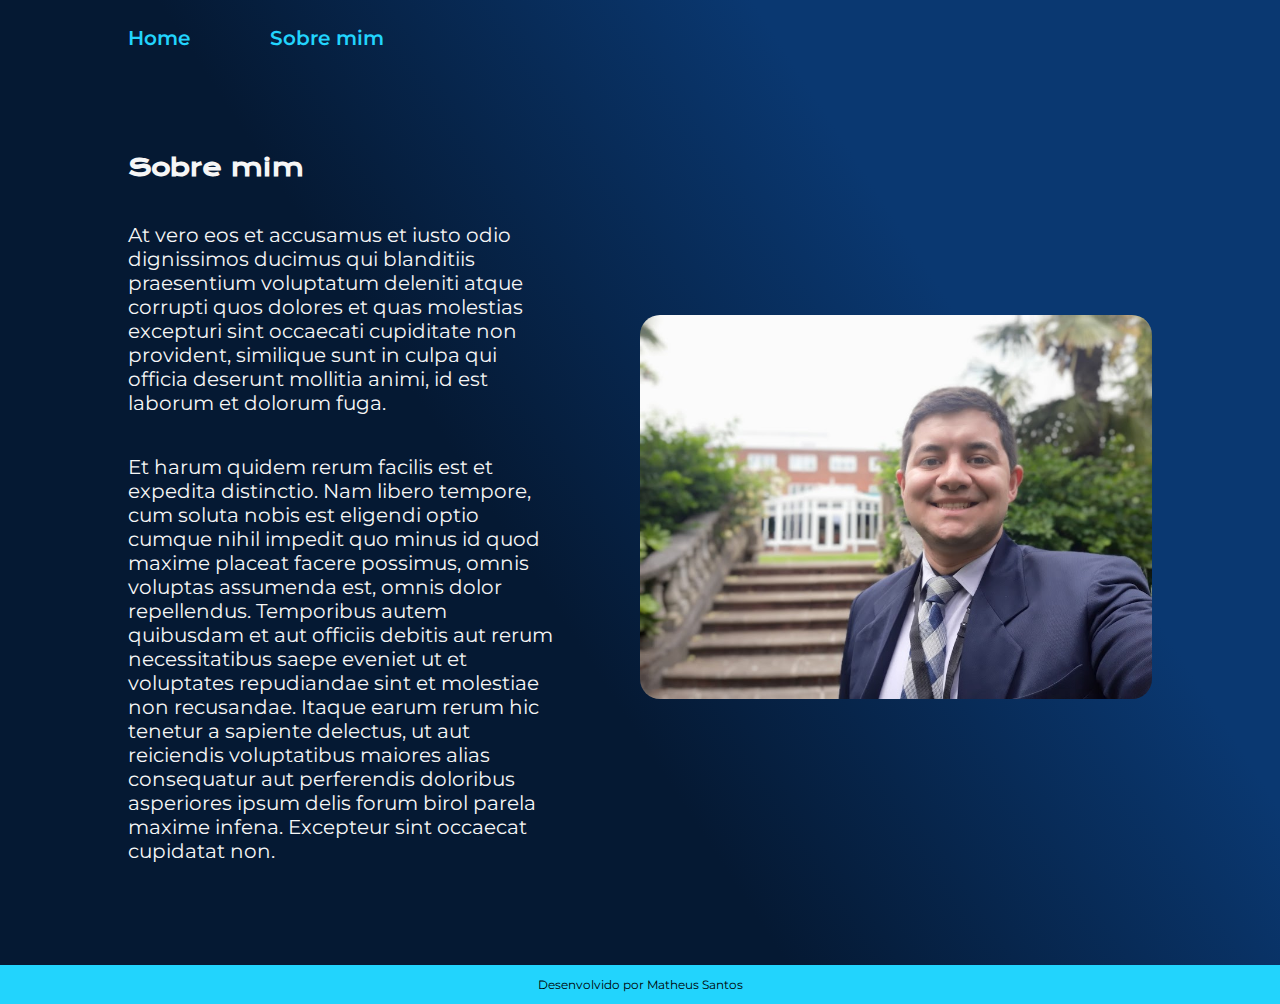
==== about.html @ daa81eff "Add files via upload" ====
<!DOCTYPE html>
<html lang="pt-br">
<head>
    <meta charset="UTF-8">
    <meta http-equiv="X-UA-Compatible" content="IE=edge">
    <meta name="viewport" content="width=device-width, initial-scale=1.0">
    <link rel="stylesheet" href="./styles/reset.css">
    <link rel="stylesheet" href="./styles/style.css" />
    <title>Sobre mim</title>
</head>
<body>
    <header class="cabecalho">
         <nav class="cabecalho__menu">
            <a class="cabecalho__menu__links" href="index.html">Home</a>
            <a class="cabecalho__menu__links" href="about.html">Sobre mim</a>
        </nav>
    </header>
    <main class="conteudo">
        <section class="conteudo__section">
            <h1 class="conteudo__section__titulo"> Sobre mim </h1>
            <p class="conteudo__section__paragrafo">
                At vero eos et accusamus et iusto odio dignissimos ducimus qui blanditiis praesentium voluptatum deleniti atque corrupti quos dolores et quas molestias excepturi sint occaecati cupiditate non provident, similique sunt in culpa qui officia deserunt mollitia animi, id est laborum et dolorum fuga.
            </p>
            <p class="conteudo__section__paragrafo">
                Et harum quidem rerum facilis est et expedita distinctio. Nam libero tempore, cum soluta nobis est eligendi optio cumque nihil impedit quo minus id quod maxime placeat facere possimus, omnis voluptas assumenda est, omnis dolor repellendus. Temporibus autem quibusdam et aut officiis debitis aut rerum necessitatibus saepe eveniet ut et voluptates repudiandae sint et molestiae non recusandae. Itaque earum rerum hic tenetur a sapiente delectus, ut aut reiciendis voluptatibus maiores alias consequatur aut perferendis doloribus asperiores ipsum delis forum birol parela maxime infena. Excepteur sint occaecat cupidatat non.
            </p>
        </section>
        <img class="conteudo__foto" src="./assets/perfil.jpg" alt="Foto do Matheus Santos"/>
    </main>
    <footer class="rodape"><p> Desenvolvido por Matheus Santos </p></footer>
</body>
</html>
---- styles/style.css ----
@import url('https://fonts.googleapis.com/css2?family=Krona+One&family=Montserrat:ital,wght@0,400;1,600&display=swap');

:root {
  --cor-principal: linear-gradient(236.85deg, #0a3871 27.26%, #051933 58%);
  --cor-secundaria: #F6F6F6;
  --cor-terciaria: #22D4FD;
  --cor-hover: #0a3871;
  --cor-preta: #000000;
  --fonte-primaria: 'Krona One', sans-serif;
  --fonte-secundaria: 'Montserrat', sans-serif; 

}


body {
    box-sizing: border-box;
    height: 100%;
    background: var(--cor-principal);
    color: var(--cor-secundaria);
}

.cabecalho {
    padding: 2% 0% 0% 10%;
}

.cabecalho__menu {
    display: flex;
    gap: 80px;
}

.cabecalho__menu__links {
    font-family: var(--fonte-secundaria);
    font-size: 1.25rem;
    font-weight: 600;
    color: var(--cor-terciaria);
    text-decoration: none;
}


.conteudo {
    padding: 8% 10%;
    display: flex;
    align-items: center;
    justify-content: space-between;
    gap: 82px; 
}

.destaque-titulo {
    color: var(--cor-terciaria);
}

.conteudo__section {
    width: 50%;
    display: flex;
    flex-direction: column;
    gap: 40px;
}

.conteudo__section__titulo {
    font-size: 1.5rem;
    font-family: var(--fonte-primaria);
    font-style: normal;
}

.conteudo__section__paragrafo {
    font-size: 1.25rem;
    font-family: var(--fonte-secundaria);
}

.conteudo__links__subtitulo {
    font-family: var(--fonte-primaria);
    font-weight: 400;
    font-size: 1.25rem;
}

.conteudo__links {
    display: flex;
    justify-content: space-between;
    flex-direction: column;
    align-items: center;
    gap: 32px;
}

.conteudo__links__navegacao {
    width: 50%;
    font-family: var(--fonte-secundaria);
    font-weight: 600;
    text-align: center;
    border: 2px solid var(--cor-terciaria);
    border-radius: 8px;
    font-size: 1.125rem;
    padding: 21.5px 0;
    color: var(--cor-secundaria);
    display: flex;
    justify-content: center;
    align-items: center;
    gap: 16px;

}

.conteudo__links__links:hover {
    background: var(--cor-hover);
    transform:scale(1.1);
    transition: 1s ;
}

.conteudo__foto {
  border-radius: 20px;
  width: 50%;
 }

.rodape {
    color: var(--cor-preta);
    background-color: var(--cor-terciaria);
    padding: 12px;
    font-family: var(--fonte-secundaria);
    font-size: 0.75rem;
    text-align: center;    
}

@media (max-width: 990px ) {
    .cabecalho {
        padding: 10%;
    }

    .cabecalho__menu {
        justify-content: center;
    }
    
    .conteudo {
        flex-direction: column-reverse;
        padding: 5%;
    }

    .conteudo__section {
        width: auto; /* É tipo 'pega o paddin e usa o que sobrou' */
    }


}
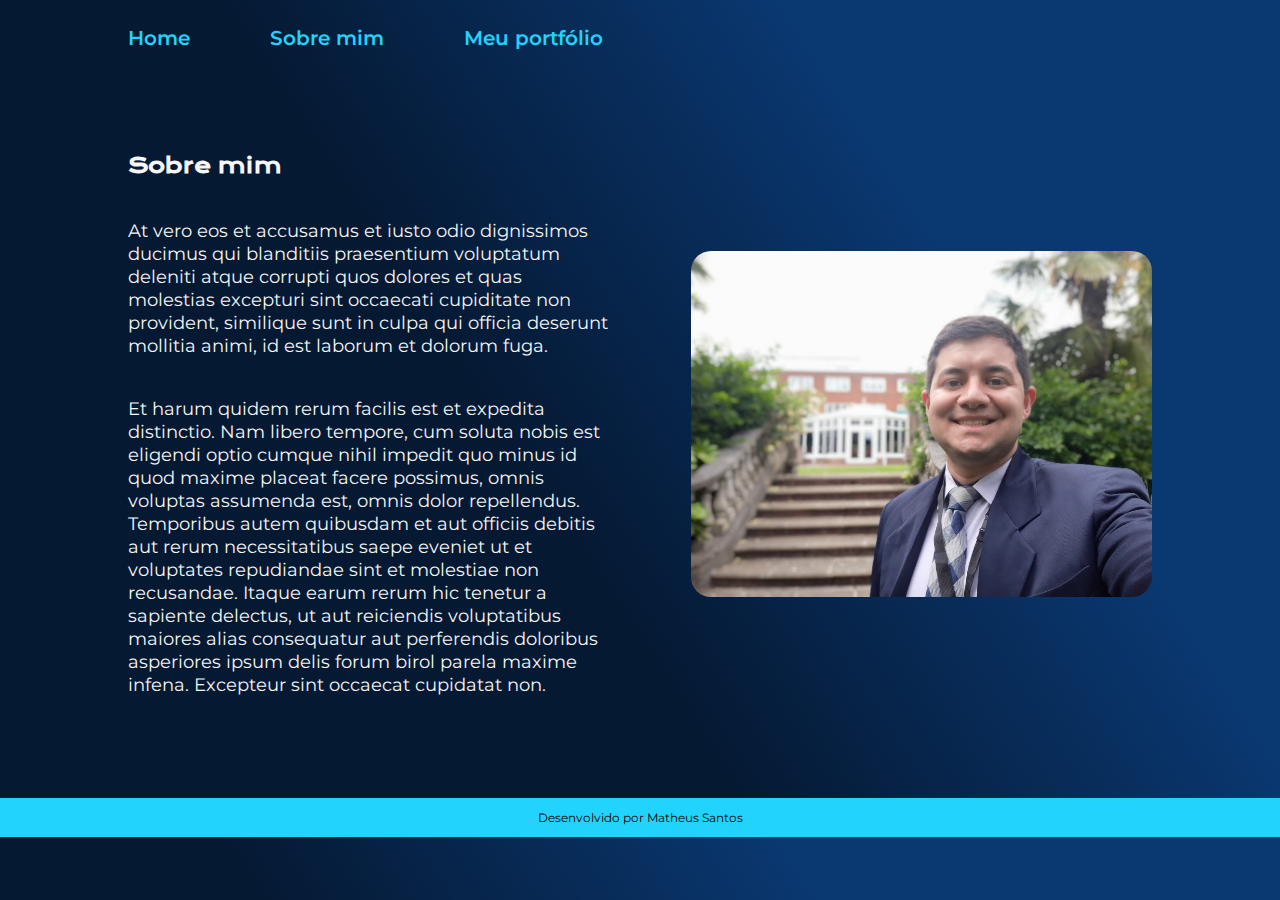
==== commit 7bcc5aba: "Adicionada a página 'Meu portfólio'" ====
--- a/about.html
+++ b/about.html
@@ -1,32 +1,33 @@
-<!DOCTYPE html>
-<html lang="pt-br">
-<head>
-    <meta charset="UTF-8">
-    <meta http-equiv="X-UA-Compatible" content="IE=edge">
-    <meta name="viewport" content="width=device-width, initial-scale=1.0">
-    <link rel="stylesheet" href="./styles/reset.css">
-    <link rel="stylesheet" href="./styles/style.css" />
-    <title>Sobre mim</title>
-</head>
-<body>
-    <header class="cabecalho">
-         <nav class="cabecalho__menu">
-            <a class="cabecalho__menu__links" href="index.html">Home</a>
-            <a class="cabecalho__menu__links" href="about.html">Sobre mim</a>
-        </nav>
-    </header>
-    <main class="conteudo">
-        <section class="conteudo__section">
-            <h1 class="conteudo__section__titulo"> Sobre mim </h1>
-            <p class="conteudo__section__paragrafo">
-                At vero eos et accusamus et iusto odio dignissimos ducimus qui blanditiis praesentium voluptatum deleniti atque corrupti quos dolores et quas molestias excepturi sint occaecati cupiditate non provident, similique sunt in culpa qui officia deserunt mollitia animi, id est laborum et dolorum fuga.
-            </p>
-            <p class="conteudo__section__paragrafo">
-                Et harum quidem rerum facilis est et expedita distinctio. Nam libero tempore, cum soluta nobis est eligendi optio cumque nihil impedit quo minus id quod maxime placeat facere possimus, omnis voluptas assumenda est, omnis dolor repellendus. Temporibus autem quibusdam et aut officiis debitis aut rerum necessitatibus saepe eveniet ut et voluptates repudiandae sint et molestiae non recusandae. Itaque earum rerum hic tenetur a sapiente delectus, ut aut reiciendis voluptatibus maiores alias consequatur aut perferendis doloribus asperiores ipsum delis forum birol parela maxime infena. Excepteur sint occaecat cupidatat non.
-            </p>
-        </section>
-        <img class="conteudo__foto" src="./assets/perfil.jpg" alt="Foto do Matheus Santos"/>
-    </main>
-    <footer class="rodape"><p> Desenvolvido por Matheus Santos </p></footer>
-</body>
+<!DOCTYPE html>
+<html lang="pt-br">
+<head>
+    <meta charset="UTF-8">
+    <meta http-equiv="X-UA-Compatible" content="IE=edge">
+    <meta name="viewport" content="width=device-width, initial-scale=1.0">
+    <link rel="stylesheet" href="./styles/reset.css">
+    <link rel="stylesheet" href="./styles/style.css" />
+    <title>Sobre mim</title>
+</head>
+<body>
+    <header class="cabecalho">
+         <nav class="cabecalho__menu">
+            <a class="cabecalho__menu__links" href="index.html">Home</a>
+            <a class="cabecalho__menu__links" href="about.html">Sobre mim</a>
+            <a class="cabecalho__menu__links" href="portfolio.html">Meu portfólio</a>
+        </nav>
+    </header>
+    <main class="conteudo">
+        <section class="conteudo__section">
+            <h1 class="conteudo__section__titulo"> Sobre mim </h1>
+            <p class="conteudo__section__paragrafo">
+                At vero eos et accusamus et iusto odio dignissimos ducimus qui blanditiis praesentium voluptatum deleniti atque corrupti quos dolores et quas molestias excepturi sint occaecati cupiditate non provident, similique sunt in culpa qui officia deserunt mollitia animi, id est laborum et dolorum fuga.
+            </p>
+            <p class="conteudo__section__paragrafo">
+                Et harum quidem rerum facilis est et expedita distinctio. Nam libero tempore, cum soluta nobis est eligendi optio cumque nihil impedit quo minus id quod maxime placeat facere possimus, omnis voluptas assumenda est, omnis dolor repellendus. Temporibus autem quibusdam et aut officiis debitis aut rerum necessitatibus saepe eveniet ut et voluptates repudiandae sint et molestiae non recusandae. Itaque earum rerum hic tenetur a sapiente delectus, ut aut reiciendis voluptatibus maiores alias consequatur aut perferendis doloribus asperiores ipsum delis forum birol parela maxime infena. Excepteur sint occaecat cupidatat non.
+            </p>
+        </section>
+        <img class="conteudo__foto" src="./assets/perfil.jpg" alt="Foto do Matheus Santos"/>
+    </main>
+    <footer class="rodape"><p> Desenvolvido por Matheus Santos </p></footer>
+</body>
 </html>--- a/styles/style.css
+++ b/styles/style.css
@@ -1,140 +1,168 @@
-@import url('https://fonts.googleapis.com/css2?family=Krona+One&family=Montserrat:ital,wght@0,400;1,600&display=swap');
-
-:root {
-  --cor-principal: linear-gradient(236.85deg, #0a3871 27.26%, #051933 58%);
-  --cor-secundaria: #F6F6F6;
-  --cor-terciaria: #22D4FD;
-  --cor-hover: #0a3871;
-  --cor-preta: #000000;
-  --fonte-primaria: 'Krona One', sans-serif;
-  --fonte-secundaria: 'Montserrat', sans-serif; 
-
-}
-
-
-body {
-    box-sizing: border-box;
-    height: 100%;
-    background: var(--cor-principal);
-    color: var(--cor-secundaria);
-}
-
-.cabecalho {
-    padding: 2% 0% 0% 10%;
-}
-
-.cabecalho__menu {
-    display: flex;
-    gap: 80px;
-}
-
-.cabecalho__menu__links {
-    font-family: var(--fonte-secundaria);
-    font-size: 1.25rem;
-    font-weight: 600;
-    color: var(--cor-terciaria);
-    text-decoration: none;
-}
-
-
-.conteudo {
-    padding: 8% 10%;
-    display: flex;
-    align-items: center;
-    justify-content: space-between;
-    gap: 82px; 
-}
-
-.destaque-titulo {
-    color: var(--cor-terciaria);
-}
-
-.conteudo__section {
-    width: 50%;
-    display: flex;
-    flex-direction: column;
-    gap: 40px;
-}
-
-.conteudo__section__titulo {
-    font-size: 1.5rem;
-    font-family: var(--fonte-primaria);
-    font-style: normal;
-}
-
-.conteudo__section__paragrafo {
-    font-size: 1.25rem;
-    font-family: var(--fonte-secundaria);
-}
-
-.conteudo__links__subtitulo {
-    font-family: var(--fonte-primaria);
-    font-weight: 400;
-    font-size: 1.25rem;
-}
-
-.conteudo__links {
-    display: flex;
-    justify-content: space-between;
-    flex-direction: column;
-    align-items: center;
-    gap: 32px;
-}
-
-.conteudo__links__navegacao {
-    width: 50%;
-    font-family: var(--fonte-secundaria);
-    font-weight: 600;
-    text-align: center;
-    border: 2px solid var(--cor-terciaria);
-    border-radius: 8px;
-    font-size: 1.125rem;
-    padding: 21.5px 0;
-    color: var(--cor-secundaria);
-    display: flex;
-    justify-content: center;
-    align-items: center;
-    gap: 16px;
-
-}
-
-.conteudo__links__links:hover {
-    background: var(--cor-hover);
-    transform:scale(1.1);
-    transition: 1s ;
-}
-
-.conteudo__foto {
-  border-radius: 20px;
-  width: 50%;
- }
-
-.rodape {
-    color: var(--cor-preta);
-    background-color: var(--cor-terciaria);
-    padding: 12px;
-    font-family: var(--fonte-secundaria);
-    font-size: 0.75rem;
-    text-align: center;    
-}
-
-@media (max-width: 990px ) {
-    .cabecalho {
-        padding: 10%;
-    }
-
-    .cabecalho__menu {
-        justify-content: center;
-    }
-    
-    .conteudo {
-        flex-direction: column-reverse;
-        padding: 5%;
-    }
-
-    .conteudo__section {
-        width: auto; /* É tipo 'pega o paddin e usa o que sobrou' */
-    }
-
-
+@import url('https://fonts.googleapis.com/css2?family=Krona+One&family=Montserrat:ital,wght@0,400;1,600&display=swap');
+
+:root {
+  --cor-principal: linear-gradient(236.85deg, #0a3871 27.26%, #051933 58%);
+  --cor-secundaria: #F6F6F6;
+  --cor-terciaria: #22D4FD;
+  --cor-hover: #0a3871;
+  --cor-preta: #000000;
+  --fonte-primaria: 'Krona One', sans-serif;
+  --fonte-secundaria: 'Montserrat', sans-serif; 
+
+}
+
+
+body {
+    box-sizing: border-box;
+    height: 100%;
+    background: var(--cor-principal);
+    color: var(--cor-secundaria);
+}
+
+.cabecalho {
+    padding: 2% 0% 0% 10%;
+}
+
+.cabecalho__menu {
+    display: flex;
+    gap: 80px;
+}
+
+.cabecalho__menu__links {
+    font-family: var(--fonte-secundaria);
+    font-size: 1.25rem;
+    font-weight: 600;
+    color: var(--cor-terciaria);
+    text-decoration: none;
+}
+
+
+.conteudo {
+    padding: 8% 10%;
+    display: flex;
+    align-items: center;
+    justify-content: space-between;
+    gap: 82px; 
+}
+
+.destaque-titulo {
+    color: var(--cor-terciaria);
+}
+
+.conteudo__section {
+    width: 50%;
+    display: flex;
+    flex-direction: column;
+    gap: 40px;
+}
+
+.conteudo__section__titulo {
+    font-size: 1.3rem;
+    font-family: var(--fonte-primaria);
+    font-style: normal;
+}
+
+.conteudo__section__paragrafo {
+    font-size: 1.15rem;
+    font-family: var(--fonte-secundaria);
+}
+
+.conteudo__links__subtitulo {
+    font-family: var(--fonte-primaria);
+    font-weight: 400;
+    font-size: 1.15rem;
+}
+
+.conteudo__links {
+    display: flex;
+    justify-content: space-between;
+    flex-direction: column;
+    align-items: center;
+    gap: 1.25rem;
+}
+
+.conteudo__links__navegacao {
+    width: 45%;
+    font-family: var(--fonte-secundaria);
+    font-weight: 600;
+    text-align: center;
+    border: 2px solid var(--cor-terciaria);
+    border-radius: 8px;
+    font-size: 1.125rem;
+    padding: 1rem 8rem;
+    color: var(--cor-secundaria);
+    display: flex;
+    justify-content: center;
+    align-items: center;
+    gap: 16px;
+
+}
+
+.conteudo__links__links:hover {
+    background: var(--cor-hover);
+    transform:scale(1.1);
+    transition: 1s ;
+}
+
+.conteudo__foto {
+  border-radius: 20px;
+  width: 45%;
+ }
+
+.rodape {
+    color: var(--cor-preta);
+    background-color: var(--cor-terciaria);
+    padding: 12px;
+    font-family: var(--fonte-secundaria);
+    font-size: 0.75rem;
+    text-align: center;    
+    bottom: auto;
+}
+
+.portfolio {
+    padding: 8% 10%;
+    gap: 5.125rem; 
+}
+
+.conteudo__portfolio {
+    padding: 2.5rem 0;
+    gap: 20px;
+    display: flex;
+    align-items: center;
+    width: 100%;
+}
+
+.portfolio_conteudo {
+    display: flex;
+    flex-direction: column;
+    gap: 0.75rem;
+}
+
+.portfolio-gif {
+    width: 31.25rem;
+}
+
+@media (max-width: 990px ) {
+    .cabecalho {
+        padding: 10%;
+    }
+
+    .cabecalho__menu {
+        justify-content: center;
+    }
+    
+    .conteudo {
+        flex-direction: column-reverse;
+        padding: 5%;
+    }
+
+    .conteudo__foto {
+        width: 80%;
+    }
+
+    .conteudo__section {
+        width: auto; /* É tipo 'pega o padding e usa o que sobrou' */
+    }
+
+
 }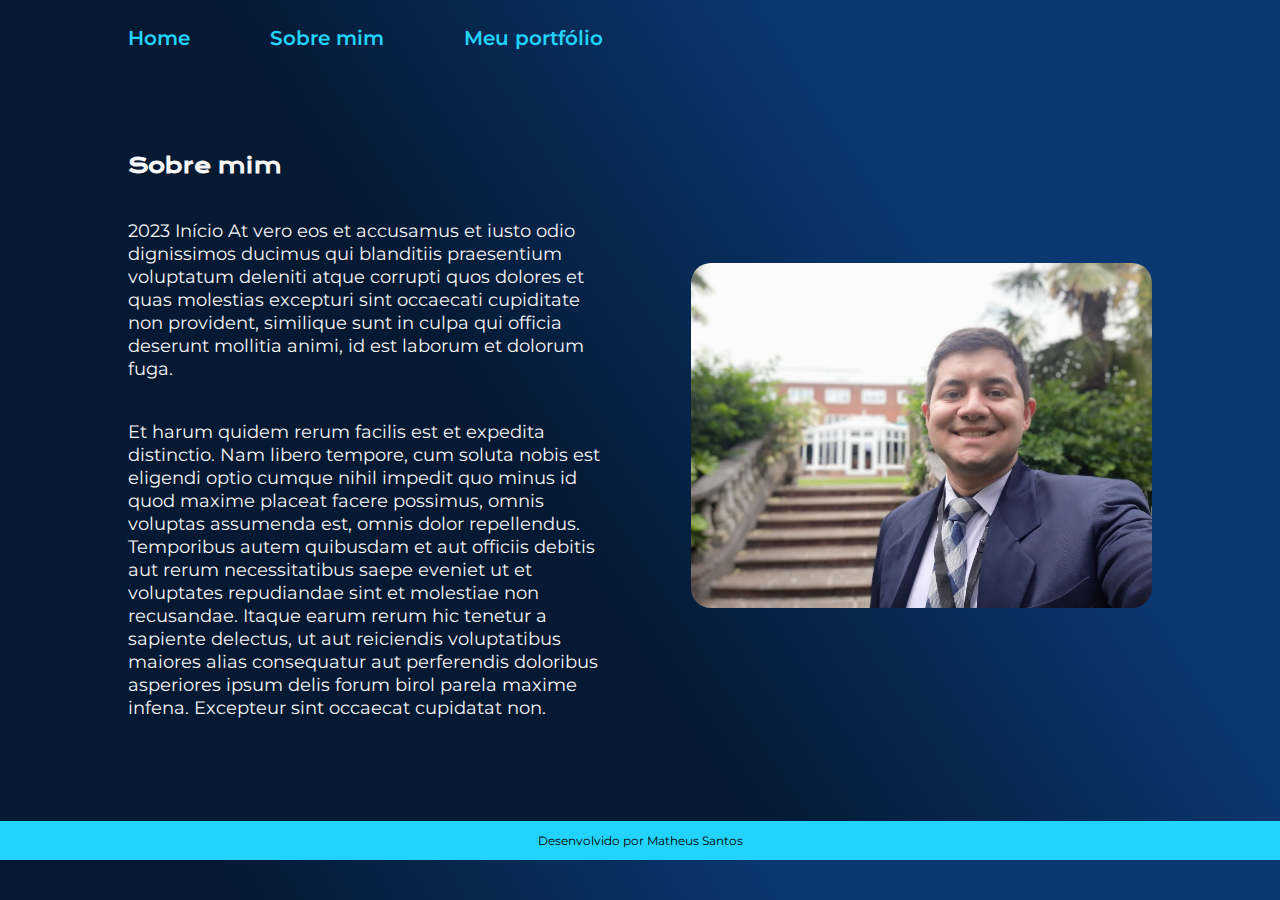
==== commit b18efe6a: "alteração sobre mim" ====
--- a/about.html
+++ b/about.html
@@ -20,7 +20,7 @@
         <section class="conteudo__section">
             <h1 class="conteudo__section__titulo"> Sobre mim </h1>
             <p class="conteudo__section__paragrafo">
-                At vero eos et accusamus et iusto odio dignissimos ducimus qui blanditiis praesentium voluptatum deleniti atque corrupti quos dolores et quas molestias excepturi sint occaecati cupiditate non provident, similique sunt in culpa qui officia deserunt mollitia animi, id est laborum et dolorum fuga.
+                2023 Início At vero eos et accusamus et iusto odio dignissimos ducimus qui blanditiis praesentium voluptatum deleniti atque corrupti quos dolores et quas molestias excepturi sint occaecati cupiditate non provident, similique sunt in culpa qui officia deserunt mollitia animi, id est laborum et dolorum fuga.
             </p>
             <p class="conteudo__section__paragrafo">
                 Et harum quidem rerum facilis est et expedita distinctio. Nam libero tempore, cum soluta nobis est eligendi optio cumque nihil impedit quo minus id quod maxime placeat facere possimus, omnis voluptas assumenda est, omnis dolor repellendus. Temporibus autem quibusdam et aut officiis debitis aut rerum necessitatibus saepe eveniet ut et voluptates repudiandae sint et molestiae non recusandae. Itaque earum rerum hic tenetur a sapiente delectus, ut aut reiciendis voluptatibus maiores alias consequatur aut perferendis doloribus asperiores ipsum delis forum birol parela maxime infena. Excepteur sint occaecat cupidatat non.
--- a/styles/style.css
+++ b/styles/style.css
@@ -130,6 +130,7 @@
     display: flex;
     align-items: center;
     width: 100%;
+    justify-content: space-between;
 }
 
 .portfolio_conteudo {
@@ -140,7 +141,15 @@
 
 .portfolio-gif {
     width: 31.25rem;
+    border: 0.1rem solid var(--cor-secundaria);
+    border-radius: 0.2rem;
+   }
+
+.portfolio-gif:hover {
+    transform: scale(1.1);
+    transition: 1s;
 }
+
 
 @media (max-width: 990px ) {
     .cabecalho {
@@ -164,5 +173,11 @@
         width: auto; /* É tipo 'pega o padding e usa o que sobrou' */
     }
 
+    .conteudo__portfolio {
+        flex-direction: column;
+    }
+
+
+
 
 }